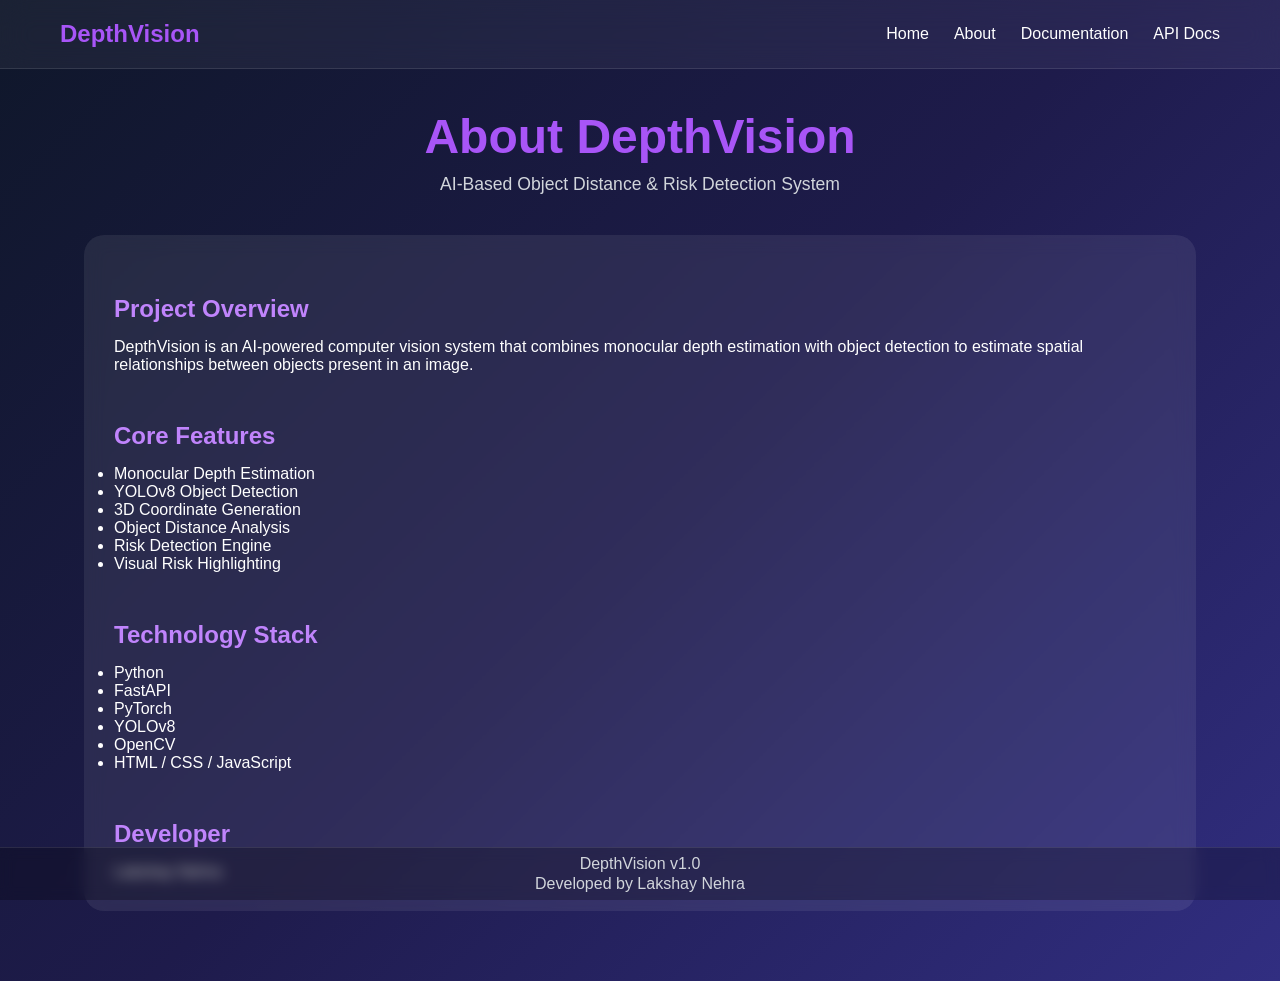
==== frontend/about.html @ 78d24b94 "Migrating my local files to github" ====
<!DOCTYPE html>
<html lang="en">

<head>

    <meta charset="UTF-8">

    <meta name="viewport" content="width=device-width, initial-scale=1.0">

    <title>
        About - DepthVision
    </title>

    <link rel="stylesheet" href="/frontend/css/style.css">

</head>

<body>
    <nav class="navbar">

        <div class="logo">
            DepthVision
        </div>

        <div class="nav-links">

            <a href="/">
                Home
            </a>

            <a href="/about">
                About
            </a>

            <a href="/docs-info">
                Documentation
            </a>

            <a href="/docs" target="_blank">
                API Docs
            </a>

        </div>

    </nav>

    <div class="container">

        <h1>
            About DepthVision
        </h1>

        <p class="subtitle">

            AI-Based Object Distance &
            Risk Detection System

        </p>

        <div class="upload-card">

            <div>

                <h2>
                    Project Overview
                </h2>

                <p>

                    DepthVision is an AI-powered
                    computer vision system that
                    combines monocular depth
                    estimation with object
                    detection to estimate spatial
                    relationships between objects
                    present in an image.

                </p>

                <br>

                <h2>
                    Core Features
                </h2>

                <ul>

                    <li>
                        Monocular Depth Estimation
                    </li>

                    <li>
                        YOLOv8 Object Detection
                    </li>

                    <li>
                        3D Coordinate Generation
                    </li>

                    <li>
                        Object Distance Analysis
                    </li>

                    <li>
                        Risk Detection Engine
                    </li>

                    <li>
                        Visual Risk Highlighting
                    </li>

                </ul>

                <br>

                <h2>
                    Technology Stack
                </h2>

                <ul>

                    <li>Python</li>

                    <li>FastAPI</li>

                    <li>PyTorch</li>

                    <li>YOLOv8</li>

                    <li>OpenCV</li>

                    <li>HTML / CSS / JavaScript</li>

                </ul>

                <br>

                <h2>
                    Developer
                </h2>

                <p>

                    Lakshay Nehra

                </p>

            </div>

        </div>

    </div>

    <footer class="footer">

        <p>
            DepthVision v1.0
        </p>

        <p>
            Developed by Lakshay Nehra
        </p>

    </footer>

</body>

</html>
---- frontend/css/style.css ----
.navbar {

    display: flex;

    justify-content: space-between;

    align-items: center;

    padding: 20px 60px;

    background: rgba(
        255,
        255,
        255,
        0.05
    );

    backdrop-filter: blur(15px);

    border-bottom: 1px solid rgba(
        255,
        255,
        255,
        0.1
    );
}

.logo {

    font-size: 1.5rem;

    font-weight: bold;

    color: #a855f7;
}

.nav-links {

    display: flex;

    gap: 25px;
}

.nav-links a {

    color: white;

    text-decoration: none;

    font-weight: 500;

    transition: 0.3s;
}

.nav-links a:hover {

    color: #c084fc;
}

* {
    margin: 0;
    padding: 0;
    box-sizing: border-box;
}

body {

    font-family: Arial, Helvetica, sans-serif;

    background:
        linear-gradient(135deg,
            #0f172a,
            #1e1b4b,
            #312e81);

    min-height: 100vh;

    color: white;
}

.container {

    width: 90%;

    max-width: 1400px;

    margin: auto;

    padding: 40px 20px;
}

h1 {

    text-align: center;

    font-size: 3rem;

    margin-bottom: 10px;

    color: #a855f7;
}

.subtitle {

    text-align: center;

    margin-bottom: 40px;

    color: #d1d5db;

    font-size: 1.1rem;
}

.upload-card {

    background: rgba(255,
            255,
            255,
            0.08);

    backdrop-filter: blur(10px);

    border-radius: 20px;

    padding: 30px;

    display: flex;

    justify-content: center;

    align-items: center;

    gap: 20px;

    margin-bottom: 30px;
}

input[type="file"] {

    color: white;

    font-size: 16px;
}

button {

    background: #8b5cf6;

    color: white;

    border: none;

    padding: 12px 24px;

    border-radius: 10px;

    cursor: pointer;

    font-size: 16px;

    transition: 0.3s;
}

button:hover {

    background: #7c3aed;

    transform: scale(1.05);
}

.hidden {

    display: none;
}

#loading {

    text-align: center;

    font-size: 20px;

    margin-bottom: 30px;

    color: #fbbf24;
}

#results {

    margin-top: 30px;
}

h2 {

    margin-top: 30px;

    margin-bottom: 15px;

    color: #c084fc;
}

.result-image {

    width: 100%;

    border-radius: 20px;

    border: 2px solid #8b5cf6;

    margin-bottom: 30px;
}

table {

    width: 100%;

    border-collapse: collapse;

    background: rgba(255,
            255,
            255,
            0.06);

    margin-bottom: 30px;

    border-radius: 12px;

    overflow: hidden;
}

th {

    background: #6d28d9;

    color: white;

    padding: 12px;

    text-align: center;
}

td {

    padding: 12px;

    text-align: center;

    border-top: 1px solid rgba(255,
            255,
            255,
            0.1);
}

tr:hover {

    background: rgba(255,
            255,
            255,
            0.05);
}

@media (max-width: 768px) {

    .upload-card {

        flex-direction: column;
    }

    h1 {

        font-size: 2rem;
    }
}


.features {

    margin-top: 50px;

    text-align: center;
}

.feature-grid {

    display: grid;

    grid-template-columns:
    repeat(
        auto-fit,
        minmax(
            250px,
            1fr
        )
    );

    gap: 20px;

    margin-top: 30px;
}

.feature-card {

    padding: 25px;

    border-radius: 15px;

    background: rgba(
        255,
        255,
        255,
        0.08
    );

    backdrop-filter: blur(10px);

    transition: 0.3s;
}

.feature-card:hover {

    transform: translateY(-5px);
}

.footer {

    position: fixed;

    bottom: 0;

    left: 0;

    width: 100%;

    padding: 5px;

    text-align: center;

    background: rgba(
        0,
        0,
        0,
        0.25
    );

    backdrop-filter: blur(7px);

    border-top: 1px solid rgba(
        255,
        255,
        255,
        0.1
    );

    color: #d1d5db;

    z-index: 999;
}

.footer p {

    margin: 2px 0;
}
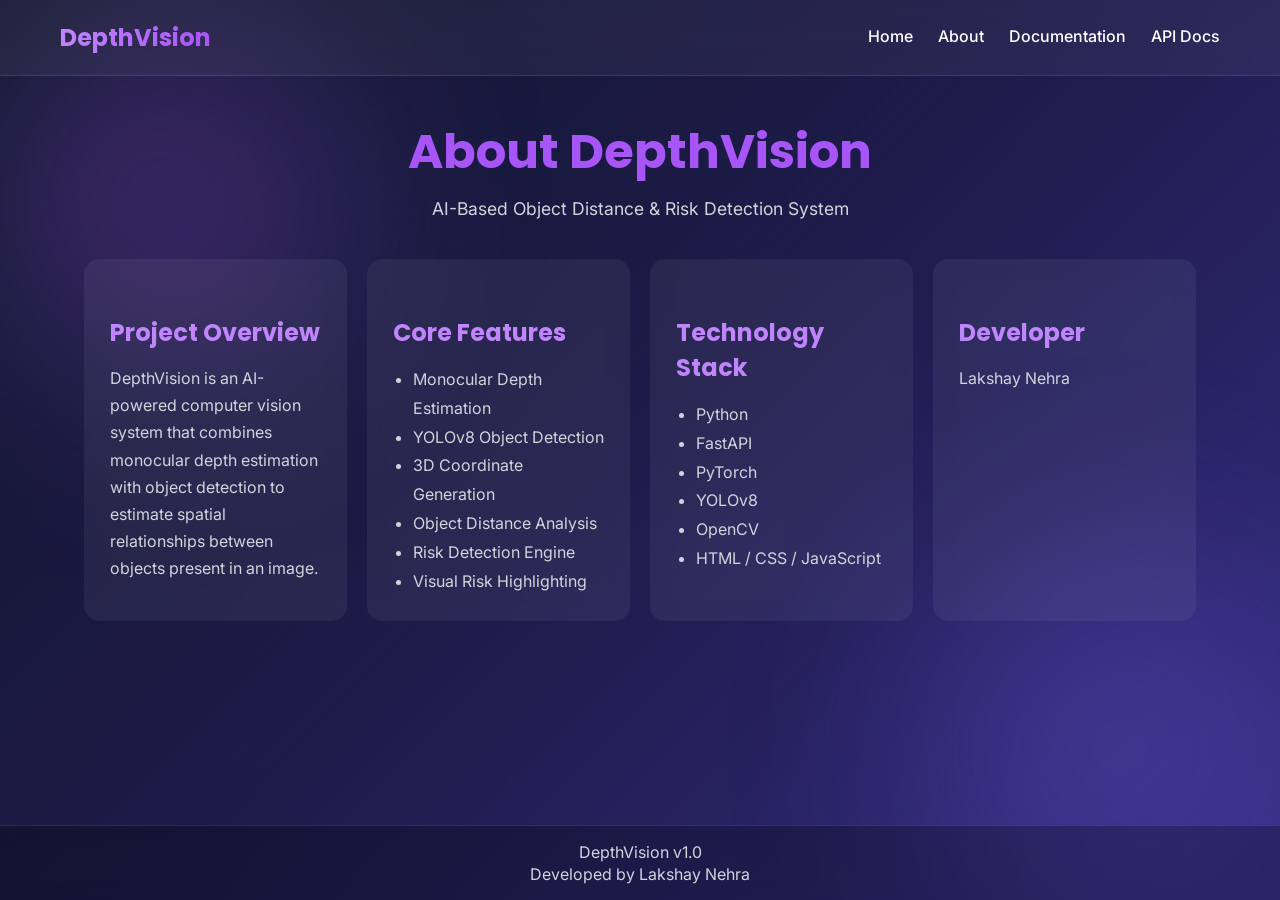
==== commit e8788f31: "Updating frontend icons" ====
--- a/frontend/about.html
+++ b/frontend/about.html
@@ -10,6 +10,12 @@
     <title>
         About - DepthVision
     </title>
+
+    <link rel="icon" href="data:image/svg+xml,<svg xmlns=%22http://www.w3.org/2000/svg%22 viewBox=%220 0 100 100%22><text y=%22.9em%22 font-size=%2290%22>%F0%9F%91%81%EF%B8%8F</text></svg>">
+
+    <link rel="preconnect" href="https://fonts.googleapis.com">
+    <link rel="preconnect" href="https://fonts.gstatic.com" crossorigin>
+    <link href="https://fonts.googleapis.com/css2?family=Inter:wght@400;500;600&family=Poppins:wght@600;700&display=swap" rel="stylesheet">
 
     <link rel="stylesheet" href="/frontend/css/style.css">
 
@@ -51,98 +57,68 @@
         </h1>
 
         <p class="subtitle">
-
-            AI-Based Object Distance &
-            Risk Detection System
-
+            AI-Based Object Distance & Risk Detection System
         </p>
 
-        <div class="upload-card">
+        <div class="info-grid">
 
-            <div>
+            <div class="info-card reveal">
 
                 <h2>
                     Project Overview
                 </h2>
 
                 <p>
-
-                    DepthVision is an AI-powered
-                    computer vision system that
-                    combines monocular depth
-                    estimation with object
-                    detection to estimate spatial
-                    relationships between objects
-                    present in an image.
-
+                    DepthVision is an AI-powered computer vision system that
+                    combines monocular depth estimation with object
+                    detection to estimate spatial relationships between
+                    objects present in an image.
                 </p>
 
-                <br>
+            </div>
+
+            <div class="info-card reveal">
 
                 <h2>
                     Core Features
                 </h2>
 
                 <ul>
-
-                    <li>
-                        Monocular Depth Estimation
-                    </li>
-
-                    <li>
-                        YOLOv8 Object Detection
-                    </li>
-
-                    <li>
-                        3D Coordinate Generation
-                    </li>
-
-                    <li>
-                        Object Distance Analysis
-                    </li>
-
-                    <li>
-                        Risk Detection Engine
-                    </li>
-
-                    <li>
-                        Visual Risk Highlighting
-                    </li>
-
+                    <li>Monocular Depth Estimation</li>
+                    <li>YOLOv8 Object Detection</li>
+                    <li>3D Coordinate Generation</li>
+                    <li>Object Distance Analysis</li>
+                    <li>Risk Detection Engine</li>
+                    <li>Visual Risk Highlighting</li>
                 </ul>
 
-                <br>
+            </div>
+
+            <div class="info-card reveal">
 
                 <h2>
                     Technology Stack
                 </h2>
 
                 <ul>
-
                     <li>Python</li>
-
                     <li>FastAPI</li>
-
                     <li>PyTorch</li>
-
                     <li>YOLOv8</li>
-
                     <li>OpenCV</li>
-
                     <li>HTML / CSS / JavaScript</li>
-
                 </ul>
 
-                <br>
+            </div>
+
+            <div class="info-card reveal">
 
                 <h2>
                     Developer
                 </h2>
 
                 <p>
-
                     Lakshay Nehra
-
                 </p>
 
             </div>
@@ -163,6 +139,8 @@
 
     </footer>
 
+    <script src="/frontend/js/common.js"></script>
+
 </body>
 
-</html>+</html>
--- a/frontend/css/style.css
+++ b/frontend/css/style.css
@@ -1,60 +1,18 @@
-.navbar {
-
-    display: flex;
-
-    justify-content: space-between;
-
-    align-items: center;
-
-    padding: 20px 60px;
-
-    background: rgba(
-        255,
-        255,
-        255,
-        0.05
-    );
-
-    backdrop-filter: blur(15px);
-
-    border-bottom: 1px solid rgba(
-        255,
-        255,
-        255,
-        0.1
-    );
-}
-
-.logo {
-
-    font-size: 1.5rem;
-
-    font-weight: bold;
-
-    color: #a855f7;
-}
-
-.nav-links {
-
-    display: flex;
-
-    gap: 25px;
-}
-
-.nav-links a {
-
-    color: white;
-
-    text-decoration: none;
-
-    font-weight: 500;
-
-    transition: 0.3s;
-}
-
-.nav-links a:hover {
-
-    color: #c084fc;
+:root {
+    --bg-1: #0f172a;
+    --bg-2: #1e1b4b;
+    --bg-3: #312e81;
+
+    --accent: #a855f7;
+    --accent-light: #c084fc;
+    --accent-mid: #8b5cf6;
+    --accent-dark: #6d28d9;
+
+    --text: #ffffff;
+    --text-muted: #d1d5db;
+
+    --glass: rgba(255, 255, 255, 0.06);
+    --glass-border: rgba(255, 255, 255, 0.1);
 }
 
 * {
@@ -63,299 +21,506 @@
     box-sizing: border-box;
 }
 
+html {
+    scroll-behavior: smooth;
+}
+
 body {
-
-    font-family: Arial, Helvetica, sans-serif;
-
-    background:
-        linear-gradient(135deg,
-            #0f172a,
-            #1e1b4b,
-            #312e81);
-
+    font-family: 'Inter', Arial, Helvetica, sans-serif;
+    background: linear-gradient(135deg, var(--bg-1), var(--bg-2), var(--bg-3));
     min-height: 100vh;
-
+    color: var(--text);
+    display: flex;
+    flex-direction: column;
+    overflow-x: hidden;
+    position: relative;
+}
+
+/* Ambient drifting glow blobs behind everything */
+body::before,
+body::after {
+    content: "";
+    position: fixed;
+    width: 45vw;
+    height: 45vw;
+    border-radius: 50%;
+    filter: blur(90px);
+    opacity: 0.35;
+    z-index: -1;
+    pointer-events: none;
+}
+
+body::before {
+    top: -10%;
+    left: -10%;
+    background: radial-gradient(circle, var(--accent) 0%, transparent 70%);
+    animation: floatBlob 22s ease-in-out infinite alternate;
+}
+
+body::after {
+    bottom: -15%;
+    right: -10%;
+    background: radial-gradient(circle, var(--accent-mid) 0%, transparent 70%);
+    animation: floatBlob 26s ease-in-out infinite alternate-reverse;
+}
+
+@keyframes floatBlob {
+    0% { transform: translate(0, 0) scale(1); }
+    50% { transform: translate(5vw, 4vh) scale(1.15); }
+    100% { transform: translate(-4vw, 6vh) scale(0.95); }
+}
+
+::-webkit-scrollbar {
+    width: 10px;
+}
+
+::-webkit-scrollbar-track {
+    background: var(--bg-1);
+}
+
+::-webkit-scrollbar-thumb {
+    background: var(--accent-dark);
+    border-radius: 10px;
+}
+
+::-webkit-scrollbar-thumb:hover {
+    background: var(--accent-mid);
+}
+
+/* Navbar */
+
+.navbar {
+    display: flex;
+    justify-content: space-between;
+    align-items: center;
+    padding: 20px 60px;
+    background: rgba(255, 255, 255, 0.05);
+    backdrop-filter: blur(15px);
+    border-bottom: 1px solid var(--glass-border);
+    position: sticky;
+    top: 0;
+    z-index: 1000;
+    animation: fadeInDown 0.6s ease both;
+}
+
+.logo {
+    font-family: 'Poppins', 'Inter', sans-serif;
+    font-size: 1.5rem;
+    font-weight: 700;
+    background: linear-gradient(90deg, var(--accent-light), var(--accent), var(--accent-mid));
+    background-size: 200% auto;
+    -webkit-background-clip: text;
+    background-clip: text;
+    color: transparent;
+    animation: gradientShift 6s ease infinite;
+}
+
+.nav-links {
+    display: flex;
+    gap: 25px;
+}
+
+.nav-links a {
+    position: relative;
     color: white;
-}
+    text-decoration: none;
+    font-weight: 500;
+    transition: color 0.3s;
+    padding-bottom: 4px;
+}
+
+.nav-links a::after {
+    content: "";
+    position: absolute;
+    left: 0;
+    bottom: 0;
+    width: 0%;
+    height: 2px;
+    background: linear-gradient(90deg, var(--accent-light), var(--accent-mid));
+    transition: width 0.3s ease;
+}
+
+.nav-links a:hover {
+    color: var(--accent-light);
+}
+
+.nav-links a:hover::after,
+.nav-links a.active::after {
+    width: 100%;
+}
+
+.nav-links a.active {
+    color: var(--accent-light);
+}
+
+/* Layout */
 
 .container {
-
     width: 90%;
-
     max-width: 1400px;
-
     margin: auto;
-
     padding: 40px 20px;
+    flex: 1 0 auto;
 }
 
 h1 {
-
-    text-align: center;
-
+    text-align: center;
+    font-family: 'Poppins', 'Inter', sans-serif;
     font-size: 3rem;
-
     margin-bottom: 10px;
-
-    color: #a855f7;
+    color: var(--accent);
+    animation: fadeInUp 0.7s ease both;
 }
 
 .subtitle {
-
-    text-align: center;
-
+    text-align: center;
     margin-bottom: 40px;
-
-    color: #d1d5db;
-
+    color: var(--text-muted);
     font-size: 1.1rem;
-}
+    animation: fadeInUp 0.7s ease 0.1s both;
+}
+
+h2 {
+    font-family: 'Poppins', 'Inter', sans-serif;
+    margin-top: 30px;
+    margin-bottom: 15px;
+    color: var(--accent-light);
+}
+
+/* Upload card / drop zone */
 
 .upload-card {
-
-    background: rgba(255,
-            255,
-            255,
-            0.08);
-
+    background: var(--glass);
     backdrop-filter: blur(10px);
-
+    border: 2px dashed var(--glass-border);
     border-radius: 20px;
-
-    padding: 30px;
-
+    padding: 40px 30px;
     display: flex;
-
+    flex-direction: column;
     justify-content: center;
-
     align-items: center;
-
+    gap: 16px;
+    margin-bottom: 30px;
+    transition: border-color 0.3s ease, background 0.3s ease, transform 0.2s ease;
+    animation: fadeInUp 0.7s ease 0.2s both;
+}
+
+.upload-card.drag-over {
+    border-color: var(--accent-light);
+    background: rgba(168, 85, 247, 0.12);
+    transform: scale(1.01);
+}
+
+.upload-icon {
+    font-size: 2.2rem;
+    animation: bob 2.5s ease-in-out infinite;
+}
+
+.upload-text {
+    color: var(--text-muted);
+    font-size: 1rem;
+}
+
+.add-image-btn {
+    display: inline-block;
+    background: var(--accent-mid);
+    color: white;
+    padding: 10px 24px;
+    border-radius: 10px;
+    cursor: pointer;
+    font-size: 15px;
+    font-weight: 600;
+    transition: transform 0.2s ease, background 0.3s ease;
+}
+
+.add-image-btn:hover {
+    background: #7c3aed;
+    transform: scale(1.05);
+}
+
+.add-image-btn:active {
+    transform: scale(0.97);
+}
+
+.file-name {
+    color: var(--accent-light);
+    font-size: 0.95rem;
+}
+
+.preview-thumb {
+    max-width: 220px;
+    max-height: 160px;
+    border-radius: 12px;
+    border: 2px solid var(--accent-mid);
+    object-fit: cover;
+    animation: popIn 0.35s ease both;
+}
+
+input[type="file"] {
+    color: white;
+    font-size: 16px;
+}
+
+button {
+    background: var(--accent-mid);
+    color: white;
+    border: none;
+    padding: 12px 28px;
+    border-radius: 10px;
+    cursor: pointer;
+    font-size: 16px;
+    font-weight: 600;
+    transition: transform 0.2s ease, box-shadow 0.3s ease, background 0.3s ease;
+    box-shadow: 0 0 0 rgba(139, 92, 246, 0);
+    animation: pulseGlow 3s ease-in-out infinite;
+}
+
+button:hover {
+    background: #7c3aed;
+    transform: scale(1.05);
+}
+
+button:active {
+    transform: scale(0.97);
+}
+
+button:disabled {
+    opacity: 0.6;
+    cursor: not-allowed;
+    animation: none;
+}
+
+.hidden,
+#loading.hidden {
+    display: none;
+}
+
+/* Loading spinner */
+
+#loading {
+    display: flex;
+    flex-direction: column;
+    align-items: center;
+    gap: 14px;
+    text-align: center;
+    font-size: 18px;
+    margin-bottom: 30px;
+    color: #fbbf24;
+    animation: fadeInUp 0.4s ease both;
+}
+
+.spinner {
+    width: 46px;
+    height: 46px;
+    border-radius: 50%;
+    border: 4px solid rgba(255, 255, 255, 0.15);
+    border-top-color: var(--accent-light);
+    animation: spin 0.9s linear infinite;
+}
+
+.dots span {
+    animation: blink 1.4s infinite both;
+}
+
+.dots span:nth-child(2) { animation-delay: 0.2s; }
+.dots span:nth-child(3) { animation-delay: 0.4s; }
+
+/* Results */
+
+#results {
+    margin-top: 30px;
+}
+
+.result-image {
+    width: 100%;
+    border-radius: 20px;
+    border: 2px solid var(--accent-mid);
+    margin-bottom: 30px;
+    animation: scaleIn 0.5s ease both;
+}
+
+table {
+    width: 100%;
+    border-collapse: collapse;
+    background: var(--glass);
+    margin-bottom: 30px;
+    border-radius: 12px;
+    overflow: hidden;
+}
+
+th {
+    background: var(--accent-dark);
+    color: white;
+    padding: 12px;
+    text-align: center;
+}
+
+td {
+    padding: 12px;
+    text-align: center;
+    border-top: 1px solid var(--glass-border);
+}
+
+tbody tr,
+tr:not(:first-child) {
+    animation: fadeInUp 0.4s ease both;
+}
+
+tr:hover {
+    background: rgba(255, 255, 255, 0.05);
+}
+
+/* Feature / info cards */
+
+.features {
+    margin-top: 50px;
+    text-align: center;
+}
+
+.feature-grid,
+.info-grid {
+    display: grid;
+    grid-template-columns: repeat(auto-fit, minmax(250px, 1fr));
     gap: 20px;
-
-    margin-bottom: 30px;
-}
-
-input[type="file"] {
-
-    color: white;
-
-    font-size: 16px;
-}
-
-button {
-
-    background: #8b5cf6;
-
-    color: white;
-
-    border: none;
-
-    padding: 12px 24px;
-
-    border-radius: 10px;
-
-    cursor: pointer;
-
-    font-size: 16px;
-
-    transition: 0.3s;
-}
-
-button:hover {
-
-    background: #7c3aed;
-
-    transform: scale(1.05);
-}
-
-.hidden {
-
-    display: none;
-}
-
-#loading {
-
-    text-align: center;
-
-    font-size: 20px;
-
-    margin-bottom: 30px;
-
-    color: #fbbf24;
-}
-
-#results {
-
     margin-top: 30px;
 }
 
-h2 {
-
-    margin-top: 30px;
-
-    margin-bottom: 15px;
-
-    color: #c084fc;
-}
-
-.result-image {
-
+.feature-card,
+.info-card {
+    padding: 25px;
+    border-radius: 15px;
+    background: var(--glass);
+    border: 1px solid transparent;
+    backdrop-filter: blur(10px);
+    transition: transform 0.3s ease, box-shadow 0.3s ease, border-color 0.3s ease;
+    text-align: left;
+}
+
+.feature-card {
+    text-align: center;
+}
+
+.feature-icon {
+    font-size: 2rem;
+    display: block;
+    margin-bottom: 10px;
+}
+
+.feature-card:hover,
+.info-card:hover {
+    transform: translateY(-6px);
+    border-color: rgba(168, 85, 247, 0.4);
+    box-shadow: 0 12px 30px rgba(88, 28, 135, 0.35);
+}
+
+.info-card ul,
+.info-card ol {
+    padding-left: 20px;
+    color: var(--text-muted);
+    line-height: 1.8;
+}
+
+.info-card p {
+    color: var(--text-muted);
+    line-height: 1.7;
+}
+
+/* Scroll reveal */
+
+.reveal {
+    opacity: 0;
+    transform: translateY(30px);
+    transition: opacity 0.6s ease, transform 0.6s ease;
+}
+
+.reveal.in-view {
+    opacity: 1;
+    transform: translateY(0);
+}
+
+/* Footer */
+
+.footer {
     width: 100%;
-
-    border-radius: 20px;
-
-    border: 2px solid #8b5cf6;
-
-    margin-bottom: 30px;
-}
-
-table {
-
-    width: 100%;
-
-    border-collapse: collapse;
-
-    background: rgba(255,
-            255,
-            255,
-            0.06);
-
-    margin-bottom: 30px;
-
-    border-radius: 12px;
-
-    overflow: hidden;
-}
-
-th {
-
-    background: #6d28d9;
-
-    color: white;
-
-    padding: 12px;
-
-    text-align: center;
-}
-
-td {
-
-    padding: 12px;
-
-    text-align: center;
-
-    border-top: 1px solid rgba(255,
-            255,
-            255,
-            0.1);
-}
-
-tr:hover {
-
-    background: rgba(255,
-            255,
-            255,
-            0.05);
+    padding: 14px 5px;
+    text-align: center;
+    background: rgba(0, 0, 0, 0.25);
+    backdrop-filter: blur(7px);
+    border-top: 1px solid var(--glass-border);
+    color: var(--text-muted);
+    flex-shrink: 0;
+}
+
+.footer p {
+    margin: 2px 0;
+}
+
+/* Keyframes */
+
+@keyframes fadeInUp {
+    from { opacity: 0; transform: translateY(18px); }
+    to { opacity: 1; transform: translateY(0); }
+}
+
+@keyframes fadeInDown {
+    from { opacity: 0; transform: translateY(-14px); }
+    to { opacity: 1; transform: translateY(0); }
+}
+
+@keyframes scaleIn {
+    from { opacity: 0; transform: scale(0.96); }
+    to { opacity: 1; transform: scale(1); }
+}
+
+@keyframes popIn {
+    from { opacity: 0; transform: scale(0.85); }
+    to { opacity: 1; transform: scale(1); }
+}
+
+@keyframes bob {
+    0%, 100% { transform: translateY(0); }
+    50% { transform: translateY(-6px); }
+}
+
+@keyframes spin {
+    to { transform: rotate(360deg); }
+}
+
+@keyframes blink {
+    0%, 80%, 100% { opacity: 0.2; }
+    40% { opacity: 1; }
+}
+
+@keyframes gradientShift {
+    0% { background-position: 0% center; }
+    100% { background-position: 200% center; }
+}
+
+@keyframes pulseGlow {
+    0%, 100% { box-shadow: 0 0 0 rgba(139, 92, 246, 0.4); }
+    50% { box-shadow: 0 0 18px rgba(139, 92, 246, 0.6); }
+}
+
+@media (prefers-reduced-motion: reduce) {
+    *,
+    *::before,
+    *::after {
+        animation-duration: 0.001ms !important;
+        animation-iteration-count: 1 !important;
+        transition-duration: 0.001ms !important;
+    }
 }
 
 @media (max-width: 768px) {
+    .navbar {
+        padding: 16px 24px;
+    }
 
     .upload-card {
-
-        flex-direction: column;
+        padding: 28px 18px;
     }
 
     h1 {
-
         font-size: 2rem;
     }
 }
-
-
-.features {
-
-    margin-top: 50px;
-
-    text-align: center;
-}
-
-.feature-grid {
-
-    display: grid;
-
-    grid-template-columns:
-    repeat(
-        auto-fit,
-        minmax(
-            250px,
-            1fr
-        )
-    );
-
-    gap: 20px;
-
-    margin-top: 30px;
-}
-
-.feature-card {
-
-    padding: 25px;
-
-    border-radius: 15px;
-
-    background: rgba(
-        255,
-        255,
-        255,
-        0.08
-    );
-
-    backdrop-filter: blur(10px);
-
-    transition: 0.3s;
-}
-
-.feature-card:hover {
-
-    transform: translateY(-5px);
-}
-
-.footer {
-
-    position: fixed;
-
-    bottom: 0;
-
-    left: 0;
-
-    width: 100%;
-
-    padding: 5px;
-
-    text-align: center;
-
-    background: rgba(
-        0,
-        0,
-        0,
-        0.25
-    );
-
-    backdrop-filter: blur(7px);
-
-    border-top: 1px solid rgba(
-        255,
-        255,
-        255,
-        0.1
-    );
-
-    color: #d1d5db;
-
-    z-index: 999;
-}
-
-.footer p {
-
-    margin: 2px 0;
-}
